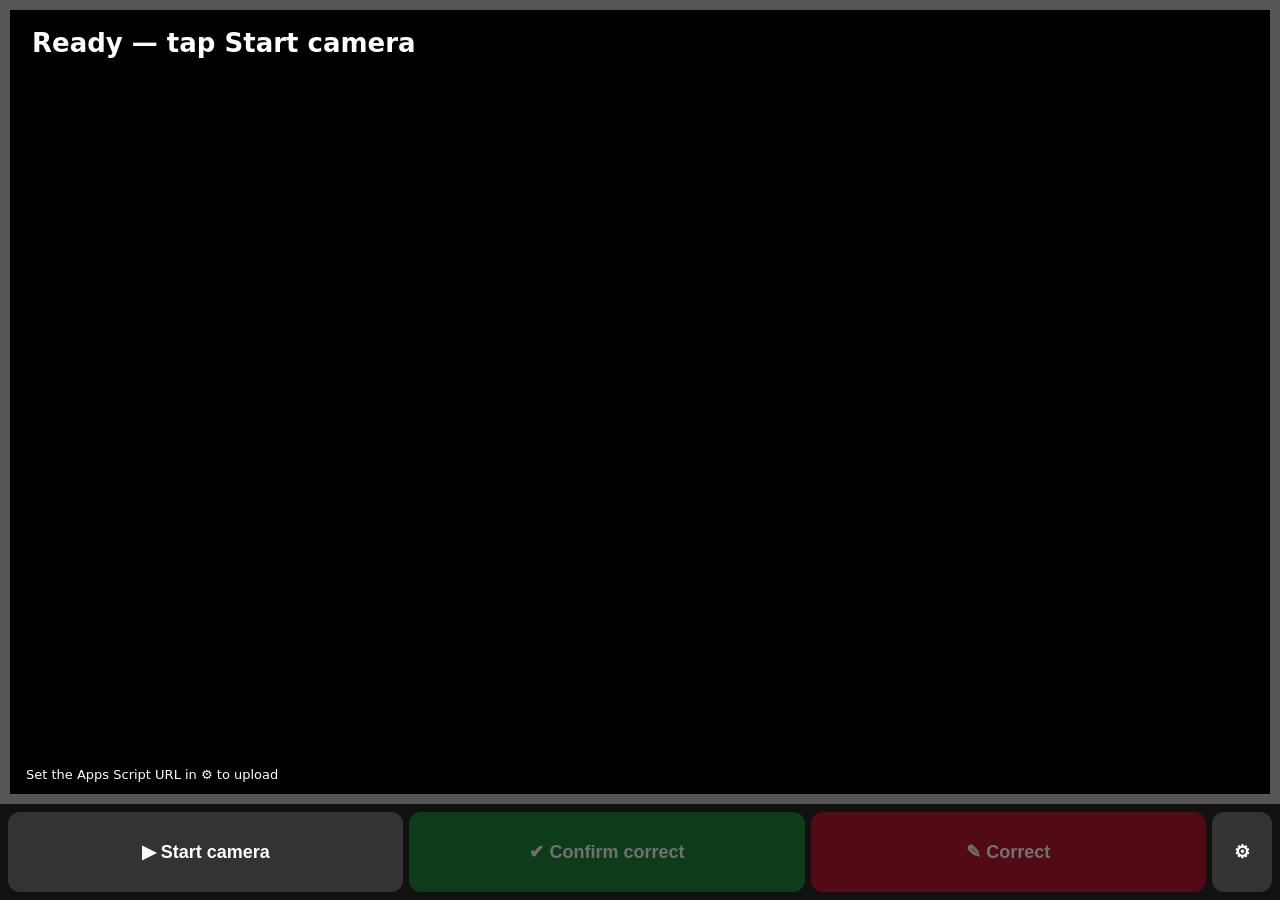
==== index.html @ e27c9616 "Safety Glass phone PWA (v4 classifier)" ====
<!doctype html><html lang="en"><head><meta charset="utf-8">
<meta name="viewport" content="width=device-width,initial-scale=1,viewport-fit=cover">
<meta name="theme-color" content="#111"><link rel="manifest" href="manifest.json">
<link rel="icon" href="icon-192.png"><link rel="apple-touch-icon" href="icon-192.png">
<title>Safety Glass</title><link rel="stylesheet" href="app.css"></head><body>
<div id="stage"><video id="video" playsinline muted autoplay></video><canvas id="frozen" hidden></canvas>
<div id="label">Loading model…</div><div id="status"></div></div>
<div id="bar"><button id="startBtn" class="big">▶ Start camera</button>
<button id="okBtn" class="big green" disabled>✔ Confirm correct</button>
<button id="fixBtn" class="big red" disabled>✎ Correct</button>
<button id="setBtn" class="small">⚙</button></div>
<div id="picker" class="sheet" hidden><h2>What is it really?</h2><div id="choices"></div>
<input id="note" placeholder="Optional note"><button id="cancelBtn" class="big">Cancel</button></div>
<div id="settings" class="sheet" hidden><h2>Settings</h2>
<label>Apps Script web app URL<input id="url" placeholder="https://script.google.com/macros/s/…/exec"></label>
<label>OK threshold <input id="thr" type="number" step="0.05" min="0" max="1"></label>
<label>Classify every N frames <input id="every" type="number" min="1" max="30"></label>
<p id="qinfo"></p><button id="retryBtn" class="big">Retry uploads now</button>
<button id="saveSet" class="big green">Save</button></div>
<script src="ort.wasm.min.js"></script><script src="app.js"></script></body></html>
---- app.css ----
*{box-sizing:border-box}html,body{margin:0;height:100%;background:#000;color:#fff;font-family:system-ui,sans-serif}
#stage{position:fixed;inset:0 0 96px 0;border:10px solid #555;overflow:hidden}
#stage.ok{border-color:#0c0}#stage.bad{border-color:#e00}
video,#frozen{width:100%;height:100%;object-fit:cover;display:block}
#label{position:absolute;top:8px;left:8px;right:8px;background:rgba(0,0,0,.7);padding:10px 14px;font-size:26px;font-weight:700;border-radius:10px}
#status{position:absolute;bottom:8px;left:8px;font-size:13px;background:rgba(0,0,0,.6);padding:4px 8px;border-radius:6px}
#bar{position:fixed;left:0;right:0;bottom:0;height:96px;display:flex;gap:6px;padding:8px;background:#111}
button{border:0;border-radius:12px;font-size:18px;font-weight:700;color:#fff;background:#333}
.big{flex:1;min-height:72px}.small{width:60px}.green{background:#0a7d2c}.red{background:#b3001b}button:disabled{opacity:.4}
.sheet{position:fixed;inset:0;background:rgba(10,10,10,.96);padding:16px;overflow:auto;display:flex;flex-direction:column;gap:10px;z-index:9}
.sheet[hidden]{display:none}#choices{display:grid;grid-template-columns:1fr 1fr;gap:10px}
#choices button{min-height:76px;font-size:20px}#choices button.guess{outline:5px solid #ffd400}
input{width:100%;font-size:18px;padding:12px;border-radius:8px;border:0;margin-top:4px}label{font-size:16px}
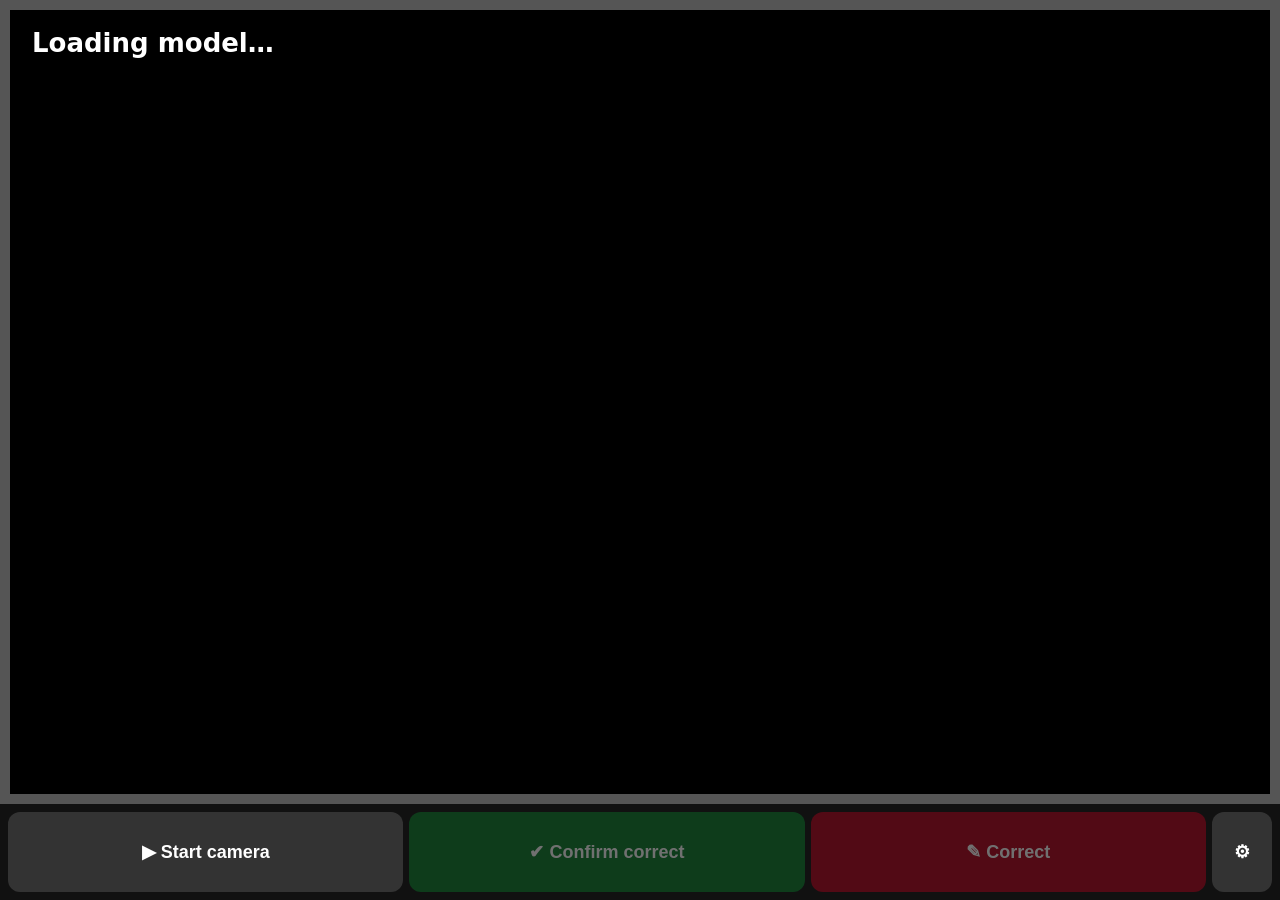
==== commit c2ccf26d: "Relevance gate: gate.onnx (YOLO11n-cls equipment vs background, G=0.5) + dark/blur rejection + 4-fra" ====
--- a/index.html
+++ b/index.html
@@ -9,11 +9,12 @@
 <button id="okBtn" class="big green" disabled>✔ Confirm correct</button>
 <button id="fixBtn" class="big red" disabled>✎ Correct</button>
 <button id="setBtn" class="small">⚙</button></div>
-<div id="picker" class="sheet" hidden><h2>What is it really?</h2><div id="choices"></div>
+<div id="picker" class="sheet" hidden><h2>Correct this photo</h2><div id="choices"></div>
 <input id="note" placeholder="Optional note"><button id="cancelBtn" class="big">Cancel</button></div>
 <div id="settings" class="sheet" hidden><h2>Settings</h2>
 <label>Apps Script web app URL<input id="url" placeholder="https://script.google.com/macros/s/…/exec"></label>
-<label>OK threshold <input id="thr" type="number" step="0.05" min="0" max="1"></label>
+<label>Defect threshold: <span id="thrv"></span> (lower = more defects flagged, default 0.5)<input id="thr" type="range" step="0.05" min="0.1" max="0.9"></label>
+<label>Equipment gate: <span id="gthrv"></span> (higher = stricter, needs clearer view of equipment)<input id="gthr" type="range" step="0.05" min="0.05" max="0.95"></label>
 <label>Classify every N frames <input id="every" type="number" min="1" max="30"></label>
 <p id="qinfo"></p><button id="retryBtn" class="big">Retry uploads now</button>
 <button id="saveSet" class="big green">Save</button></div>
--- a/app.css
+++ b/app.css
@@ -11,3 +11,7 @@
 .sheet[hidden]{display:none}#choices{display:grid;grid-template-columns:1fr 1fr;gap:10px}
 #choices button{min-height:76px;font-size:20px}#choices button.guess{outline:5px solid #ffd400}
 input{width:100%;font-size:18px;padding:12px;border-radius:8px;border:0;margin-top:4px}label{font-size:16px}
+#label b{font-size:1.4em;letter-spacing:.03em}#label small{display:block;font-size:.6em;opacity:.85;margin-top:2px}
+#choices .yn{display:flex;gap:8px}#choices .yn button{flex:1;font-size:1.1em;padding:12px}#choices button.sel{outline:3px solid #fff;font-weight:bold}
+#choices .red{background:#b22}#choices .green{background:#282}
+#stage.idle{border-color:#888}
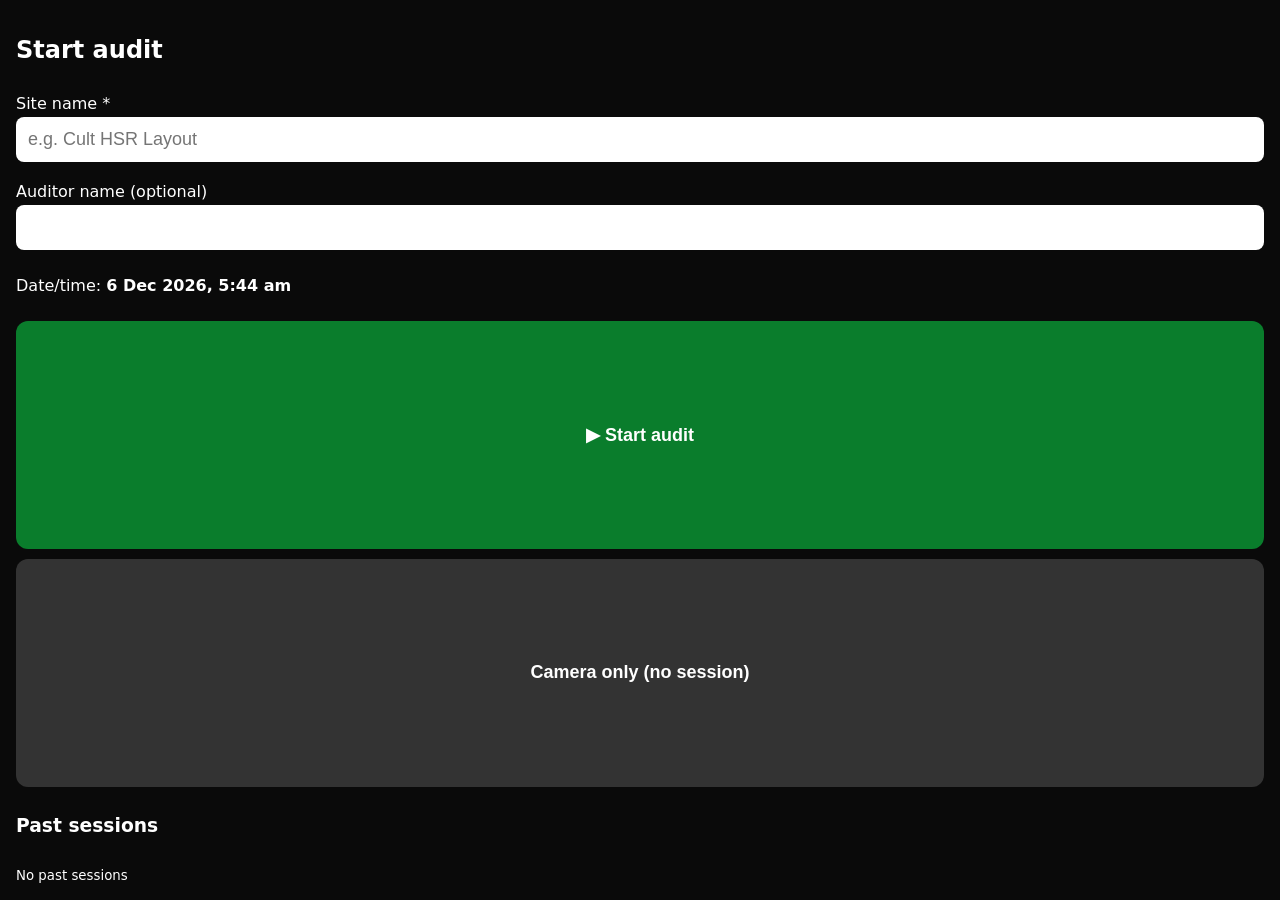
==== commit 92460aaa: "Audit sessions: site start, commanded observations, live dashboard, summary/report/CSV/Drive upload;" ====
--- a/index.html
+++ b/index.html
@@ -6,9 +6,12 @@
 <div id="stage"><video id="video" playsinline muted autoplay></video><canvas id="frozen" hidden></canvas>
 <div id="label">Loading model…</div><div id="status"></div></div>
 <div id="bar"><button id="startBtn" class="big">▶ Start camera</button>
+<button id="recDef" class="big red" hidden>● Record DEFECT</button>
+<button id="recOk" class="big green" hidden>● Record NO DEFECT</button>
 <button id="okBtn" class="big green" disabled>✔ Confirm correct</button>
 <button id="fixBtn" class="big red" disabled>✎ Correct</button>
-<button id="setBtn" class="small">⚙</button></div>
+<button id="endBtn" class="small" hidden>■<br><small>End</small></button><button id="setBtn" class="small">⚙</button></div>
+<div id="dash" hidden><div id="dashHead"></div><div id="dashBody"></div></div>
 <div id="picker" class="sheet" hidden><h2>Correct this photo</h2><div id="choices"></div>
 <input id="note" placeholder="Optional note"><button id="cancelBtn" class="big">Cancel</button></div>
 <div id="settings" class="sheet" hidden><h2>Settings</h2>
@@ -16,6 +19,15 @@
 <label>Defect threshold: <span id="thrv"></span> (lower = more defects flagged, default 0.5)<input id="thr" type="range" step="0.05" min="0.1" max="0.9"></label>
 <label>Equipment gate: <span id="gthrv"></span> (higher = stricter, needs clearer view of equipment)<input id="gthr" type="range" step="0.05" min="0.05" max="0.95"></label>
 <label>Classify every N frames <input id="every" type="number" min="1" max="30"></label>
+<label class="row"><input type="checkbox" id="trainChk"> Training mode: show Confirm correct / Correct buttons during audits</label><button id="auditBtn" class="big">Audit sessions…</button>
 <p id="qinfo"></p><button id="retryBtn" class="big">Retry uploads now</button>
 <button id="saveSet" class="big green">Save</button></div>
-<script src="ort.wasm.min.js"></script><script src="app.js"></script></body></html>
+<div id="startSheet" class="sheet" hidden><h2>Start audit</h2>
+<label>Site name *<input id="aSite" placeholder="e.g. Cult HSR Layout" autocomplete="off"></label><div id="siteList" class="chips"></div>
+<label>Auditor name (optional)<input id="aAud"></label><p>Date/time: <b id="aNow"></b></p>
+<button id="aGo" class="big green">▶ Start audit</button><button id="aTrain" class="big">Camera only (no session)</button><h3>Past sessions</h3><div id="past"></div></div>
+<div id="recSheet" class="sheet" hidden><h2 id="recTitle"></h2><img id="recImg"><p id="recModel"></p><label>Category<select id="recCat"></select></label>
+<input id="recNote" placeholder="Optional note"><button id="recSave" class="big green">Save observation</button><button id="recCancel" class="big">Cancel</button></div>
+<div id="summary" class="sheet" hidden><div id="sumBody"></div><div class="btns"><button id="sumHtml" class="big">⬇ Report (HTML)</button><button id="sumPdf" class="big">🖨 PDF / Print</button>
+<button id="sumCsv" class="big">⬇ CSV</button><button id="sumShare" class="big">↗ Share</button><button id="sumUp" class="big green">☁ Upload to Drive</button></div><p id="upMsg"></p><button id="sumClose" class="big">Done</button></div>
+<script src="ort.wasm.min.js"></script><script src="app.js"></script><script src="audit.js"></script></body></html>
--- a/app.css
+++ b/app.css
@@ -15,3 +15,18 @@
 #choices .yn{display:flex;gap:8px}#choices .yn button{flex:1;font-size:1.1em;padding:12px}#choices button.sel{outline:3px solid #fff;font-weight:bold}
 #choices .red{background:#b22}#choices .green{background:#282}
 #stage.idle{border-color:#888}
+
+#bar .big{font-size:16px}#bar .small small{font-size:11px}
+#dash{position:fixed;bottom:140px;max-height:60vh;overflow:auto;left:10px;right:10px;z-index:5;background:rgba(0,0,0,.82);border-radius:10px;font-size:15px}
+#dashHead{padding:8px 10px;cursor:pointer}#dashBody{display:none;padding:0 10px 10px}#dash.open #dashBody{display:block}
+.r{color:#ff5a6a}.g{color:#3ddc6a}.y{color:#ffd400}
+.kp{display:flex;gap:6px;margin:6px 0}.kp div{flex:1;background:#222;border-radius:8px;padding:6px;text-align:center;font-size:12px}.kp b{display:block;font-size:22px}
+.ct{width:100%;border-collapse:collapse;font-size:14px}.ct td,.ct th{padding:4px;border-bottom:1px solid #444;text-align:left}.ct td+td,.ct th+th{text-align:right;width:15%}
+.cb{background:#333;height:5px;margin-top:3px;border-radius:3px}.cb i{display:block;height:5px;background:#e33;border-radius:3px}
+.chips{display:flex;flex-wrap:wrap;gap:6px}.chip{padding:10px 14px;font-size:15px;background:#244}
+.ps{display:flex;gap:8px;align-items:center;background:#1c1c1c;padding:8px;border-radius:8px}.ps div{flex:1}.ps button{padding:10px 14px}
+select{width:100%;font-size:18px;padding:12px;border-radius:8px;margin-top:4px}#recImg{max-width:100%;max-height:35vh;object-fit:contain;border-radius:8px}
+.score{text-align:center;font-size:16px;background:#1c1c1c;border-radius:12px;padding:10px}.score b{display:block;font-size:56px}
+.ob{display:flex;gap:10px;background:#1c1c1c;border-radius:8px;padding:6px;margin:6px 0}.ob img{width:120px;border-radius:6px}
+.btns{display:grid;grid-template-columns:1fr 1fr;gap:8px}.row{display:flex;gap:8px;align-items:center}.row input{width:auto}input.err{outline:3px solid #e33}
+#summary,#startSheet,#recSheet{background:#0a0a0a}
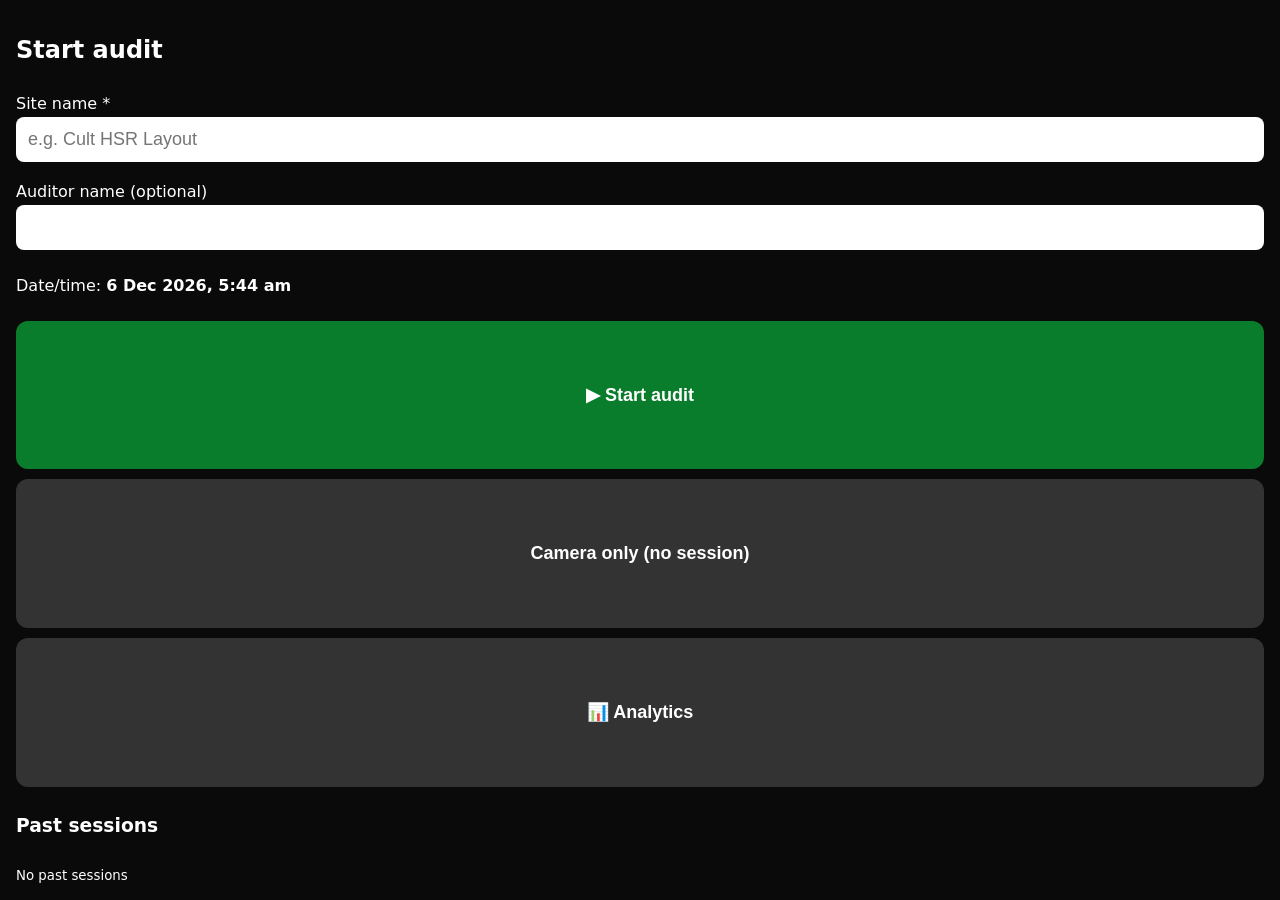
==== commit f961ad13: "Live analytics HUD on audit camera view (minimisable, remembered) + analytics.html (trend, category " ====
--- a/index.html
+++ b/index.html
@@ -10,7 +10,7 @@
 <button id="recOk" class="big green" hidden>● Record NO DEFECT</button>
 <button id="okBtn" class="big green" disabled>✔ Confirm correct</button>
 <button id="fixBtn" class="big red" disabled>✎ Correct</button>
-<button id="endBtn" class="small" hidden>■<br><small>End</small></button><button id="setBtn" class="small">⚙</button></div>
+<button id="endBtn" class="small" hidden>■<br><small>End</small></button><button id="setBtn" class="small">⚙</button><button id="modesBtn" class="small" onclick="document.getElementById('modes').hidden=false">☰<br><small>Modes</small></button></div>
 <div id="dash" hidden><div id="dashHead"></div><div id="dashBody"></div></div>
 <div id="picker" class="sheet" hidden><h2>Correct this photo</h2><div id="choices"></div>
 <input id="note" placeholder="Optional note"><button id="cancelBtn" class="big">Cancel</button></div>
@@ -25,9 +25,16 @@
 <div id="startSheet" class="sheet" hidden><h2>Start audit</h2>
 <label>Site name *<input id="aSite" placeholder="e.g. Cult HSR Layout" autocomplete="off"></label><div id="siteList" class="chips"></div>
 <label>Auditor name (optional)<input id="aAud"></label><p>Date/time: <b id="aNow"></b></p>
-<button id="aGo" class="big green">▶ Start audit</button><button id="aTrain" class="big">Camera only (no session)</button><h3>Past sessions</h3><div id="past"></div></div>
+<button id="aGo" class="big green">▶ Start audit</button><button id="aTrain" class="big">Camera only (no session)</button><button class="big" onclick="location.href='analytics.html'">📊 Analytics</button><h3>Past sessions</h3><div id="past"></div></div>
 <div id="recSheet" class="sheet" hidden><h2 id="recTitle"></h2><img id="recImg"><p id="recModel"></p><label>Category<select id="recCat"></select></label>
 <input id="recNote" placeholder="Optional note"><button id="recSave" class="big green">Save observation</button><button id="recCancel" class="big">Cancel</button></div>
 <div id="summary" class="sheet" hidden><div id="sumBody"></div><div class="btns"><button id="sumHtml" class="big">⬇ Report (HTML)</button><button id="sumPdf" class="big">🖨 PDF / Print</button>
 <button id="sumCsv" class="big">⬇ CSV</button><button id="sumShare" class="big">↗ Share</button><button id="sumUp" class="big green">☁ Upload to Drive</button></div><p id="upMsg"></p><button id="sumClose" class="big">Done</button></div>
+<div id="modes" class="sheet" hidden><h2>Safety Glass modes</h2>
+<button class="big red" onclick="document.getElementById('modes').hidden=true">Defect check &amp; Audit (this screen)</button>
+<button class="big" onclick="location.href='hazard.html'">Hazard scan – HSE library, COCO / LM Studio AI (Gemma) / Custom YOLO</button>
+<button class="big" onclick="location.href='ghs.html'">GHS pictograms / First-aid items detector</button>
+<button class="big" onclick="location.href='analytics.html'">📊 Audit analytics (all sessions)</button>
+<button class="big" onclick="location.href='hazard.html#library'">Hazard Library (HSE, Indian standards notes)</button>
+<button class="big green" onclick="document.getElementById('modes').hidden=true">Close</button></div>
 <script src="ort.wasm.min.js"></script><script src="app.js"></script><script src="audit.js"></script></body></html>
--- a/app.css
+++ b/app.css
@@ -30,3 +30,11 @@
 .ob{display:flex;gap:10px;background:#1c1c1c;border-radius:8px;padding:6px;margin:6px 0}.ob img{width:120px;border-radius:6px}
 .btns{display:grid;grid-template-columns:1fr 1fr;gap:8px}.row{display:flex;gap:8px;align-items:center}.row input{width:auto}input.err{outline:3px solid #e33}
 #summary,#startSheet,#recSheet{background:#0a0a0a}
+/* live analytics HUD */
+#dash{top:auto;bottom:112px;left:16px;right:auto;width:min(380px,calc(100% - 32px));max-height:46vh;background:rgba(0,0,0,.62);backdrop-filter:blur(2px);font-size:14px}
+#dash.min{width:auto;border-radius:20px}#dash.min #dashBody{display:none}.hmin{float:right;opacity:.7;font-size:12px}
+.hud{display:flex;gap:10px;align-items:center}.hbig{text-align:center;min-width:92px}.hbig b{display:block;font-size:38px;line-height:1}
+.hk{display:grid;grid-template-columns:1fr 1fr;gap:2px 10px;font-size:13px}.hk b{font-size:17px}
+.hbars{margin-top:6px}.hb{display:grid;grid-template-columns:86px 1fr 38px;gap:6px;align-items:center;font-size:12px;margin:2px 0}
+.hb i{display:flex;height:10px;background:rgba(255,255,255,.12);border-radius:5px;overflow:hidden}.hb em.d{background:#ff3b3b}.hb em.o{background:#19c15a}
+.y{color:#ffc400}.n{color:#bbb}
